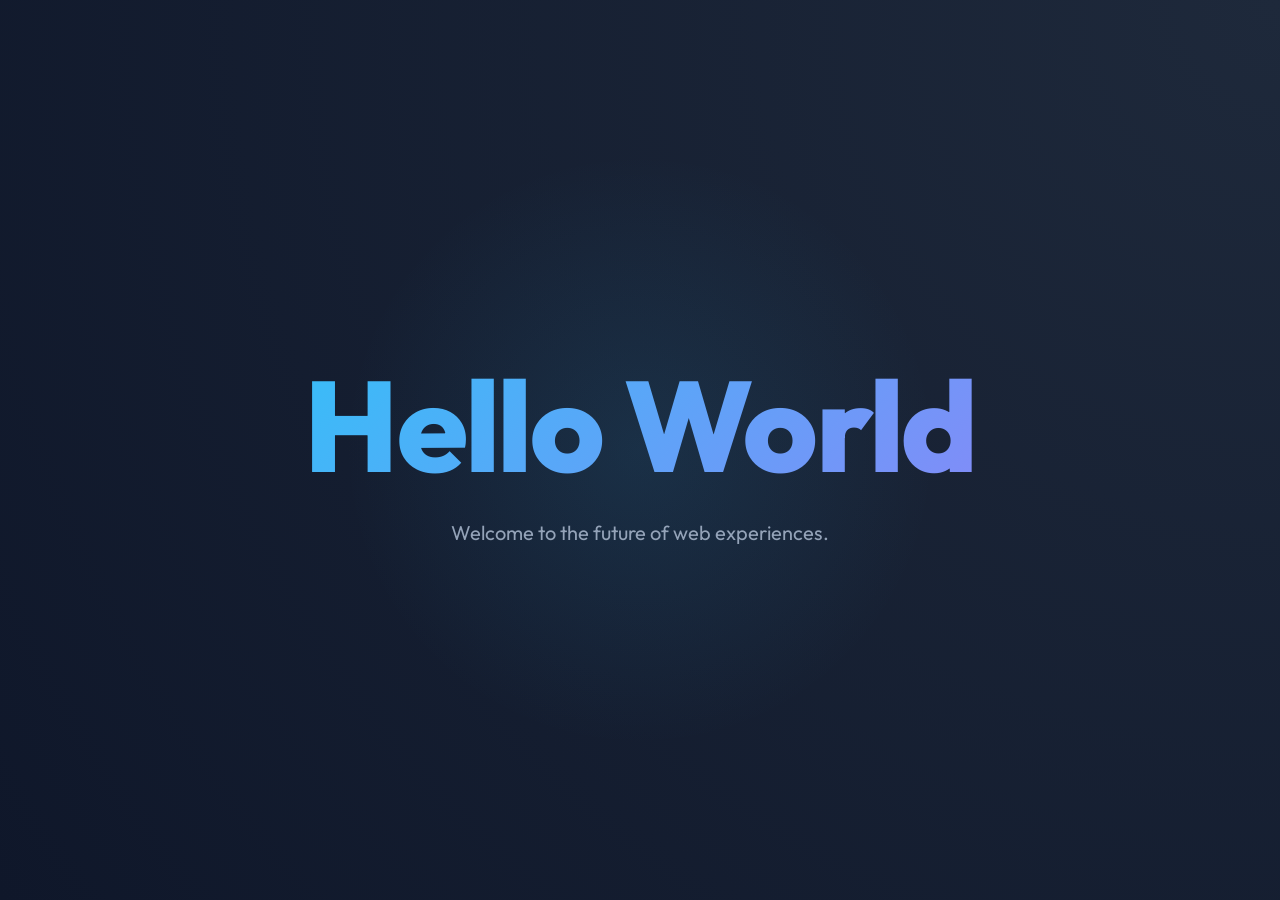
==== index.html @ c47b1321 "Initial attempt" ====
<!DOCTYPE html>
<html lang="en">
<head>
    <meta charset="UTF-8">
    <meta name="viewport" content="width=device-width, initial-scale=1.0">
    <title>Hello World - Modern Web App</title>
    <meta name="description" content="A premium Hello World landing page showcasing modern web design principles.">
    
    <!-- Preconnect for Fonts -->
    <link rel="preconnect" href="https://fonts.googleapis.com">
    <link rel="preconnect" href="https://fonts.gstatic.com" crossorigin>
    <link href="https://fonts.googleapis.com/css2?family=Outfit:wght@400;700;800&display=swap" rel="stylesheet">
    
    <!-- Styles -->
    <link rel="stylesheet" href="styles.css">
</head>
<body>

    <div class="container">
        <div class="glow"></div>
        <h1 id="main-title">Hello World</h1>
        <p class="subtitle">Welcome to the future of web experiences.</p>
    </div>

</body>
</html>
---- styles.css ----
/* Modern CSS Reset & Variables */
:root {
    /* Premium Dark Theme Palette */
    --bg-color: #0f172a;
    --surface-color: #1e293b;
    --text-primary: #f8fafc;
    --text-secondary: #94a3b8;
    --accent-primary: #38bdf8;
    --accent-secondary: #818cf8;

    /* Gradients */
    --bg-gradient: radial-gradient(circle at top right, #1e293b 0%, #0f172a 100%);
    --text-gradient: linear-gradient(135deg, var(--accent-primary), var(--accent-secondary));

    /* Typography */
    --font-main: 'Outfit', sans-serif;
}

*,
*::before,
*::after {
    box-sizing: border-box;
    margin: 0;
    padding: 0;
}

body {
    font-family: var(--font-main);
    background: var(--bg-color);
    background-image: var(--bg-gradient);
    color: var(--text-primary);
    min-height: 100vh;
    display: flex;
    justify-content: center;
    align-items: center;
    overflow: hidden;
    -webkit-font-smoothing: antialiased;
    -moz-osx-font-smoothing: grayscale;
}

/* Main Container */
.container {
    text-align: center;
    padding: 2rem;
    position: relative;
}

/* Background Decoration (Subtle Glow) */
.glow {
    position: absolute;
    top: 50%;
    left: 50%;
    transform: translate(-50%, -50%);
    width: 600px;
    height: 600px;
    background: radial-gradient(circle, rgba(56, 189, 248, 0.1) 0%, transparent 70%);
    border-radius: 50%;
    z-index: -1;
    pointer-events: none;
}

/* Typography Styling */
h1 {
    font-size: clamp(3rem, 10vw, 8rem);
    font-weight: 800;
    letter-spacing: -0.02em;
    line-height: 1.1;
    background: var(--text-gradient);
    -webkit-background-clip: text;
    background-clip: text;
    color: transparent;
    animation: fadeUp 1s cubic-bezier(0.2, 0.8, 0.2, 1) forwards;
    opacity: 0;
    transform: translateY(20px);
}

p.subtitle {
    color: var(--text-secondary);
    margin-top: 1.5rem;
    font-size: clamp(1rem, 2vw, 1.25rem);
    font-weight: 400;
    animation: fadeUp 1s cubic-bezier(0.2, 0.8, 0.2, 1) 0.2s forwards;
    opacity: 0;
    transform: translateY(20px);
}

/* Animations */
@keyframes fadeUp {
    to {
        opacity: 1;
        transform: translateY(0);
    }
}

/* Hover Effect for Interactivity */
h1:hover {
    transform: scale(1.02);
    transition: transform 0.3s ease;
    cursor: default;
}
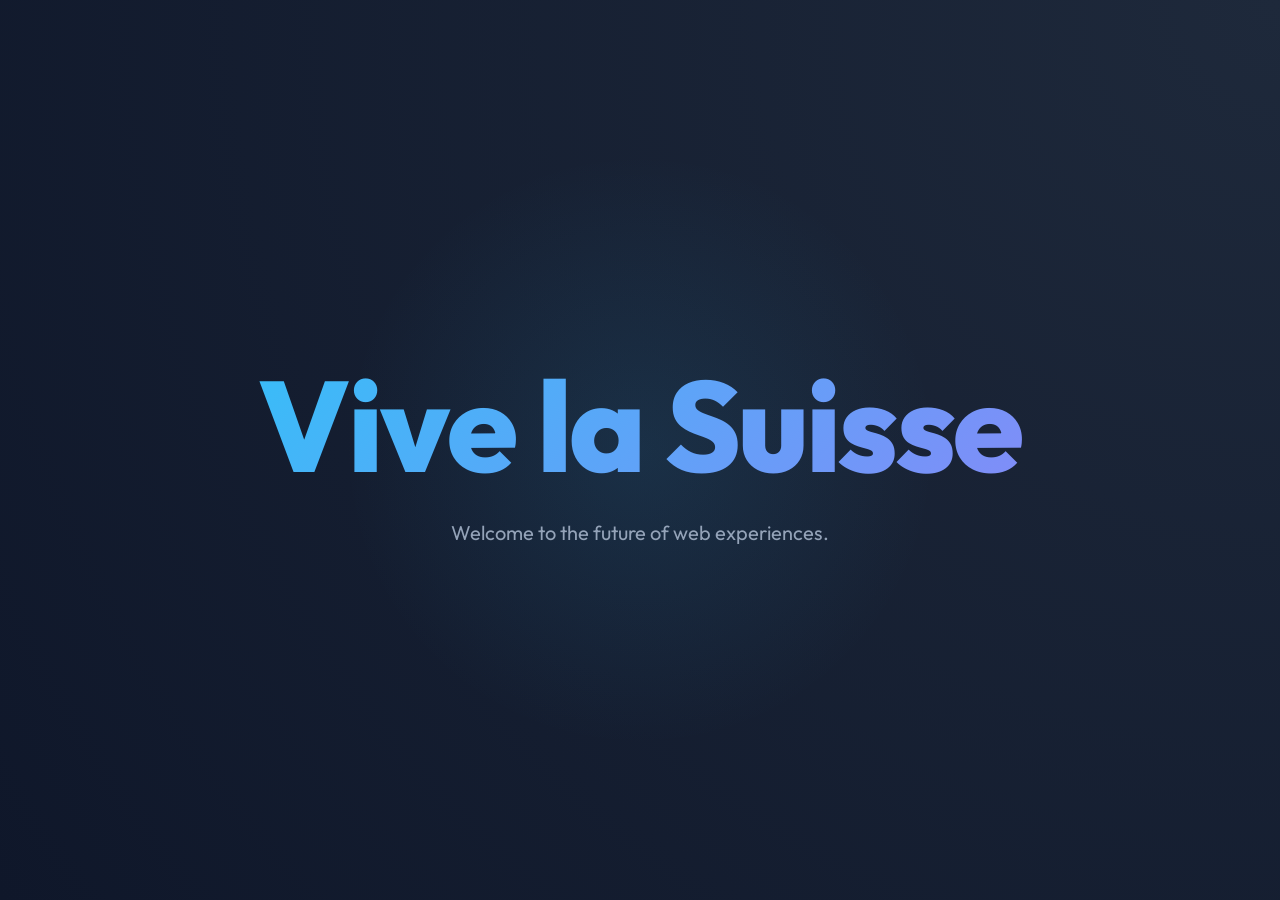
==== commit 38bb08e6: "v2" ====
--- a/index.html
+++ b/index.html
@@ -1,26 +1,29 @@
 <!DOCTYPE html>
 <html lang="en">
+
 <head>
     <meta charset="UTF-8">
     <meta name="viewport" content="width=device-width, initial-scale=1.0">
-    <title>Hello World - Modern Web App</title>
-    <meta name="description" content="A premium Hello World landing page showcasing modern web design principles.">
-    
+    <title>Vive la Suisse - Modern Web App</title>
+    <meta name="description" content="A premium landing page showcasing modern web design principles.">
+
     <!-- Preconnect for Fonts -->
     <link rel="preconnect" href="https://fonts.googleapis.com">
     <link rel="preconnect" href="https://fonts.gstatic.com" crossorigin>
     <link href="https://fonts.googleapis.com/css2?family=Outfit:wght@400;700;800&display=swap" rel="stylesheet">
-    
+
     <!-- Styles -->
     <link rel="stylesheet" href="styles.css">
 </head>
+
 <body>
 
     <div class="container">
         <div class="glow"></div>
-        <h1 id="main-title">Hello World</h1>
+        <h1 id="main-title">Vive la Suisse</h1>
         <p class="subtitle">Welcome to the future of web experiences.</p>
     </div>
 
 </body>
-</html>
+
+</html>
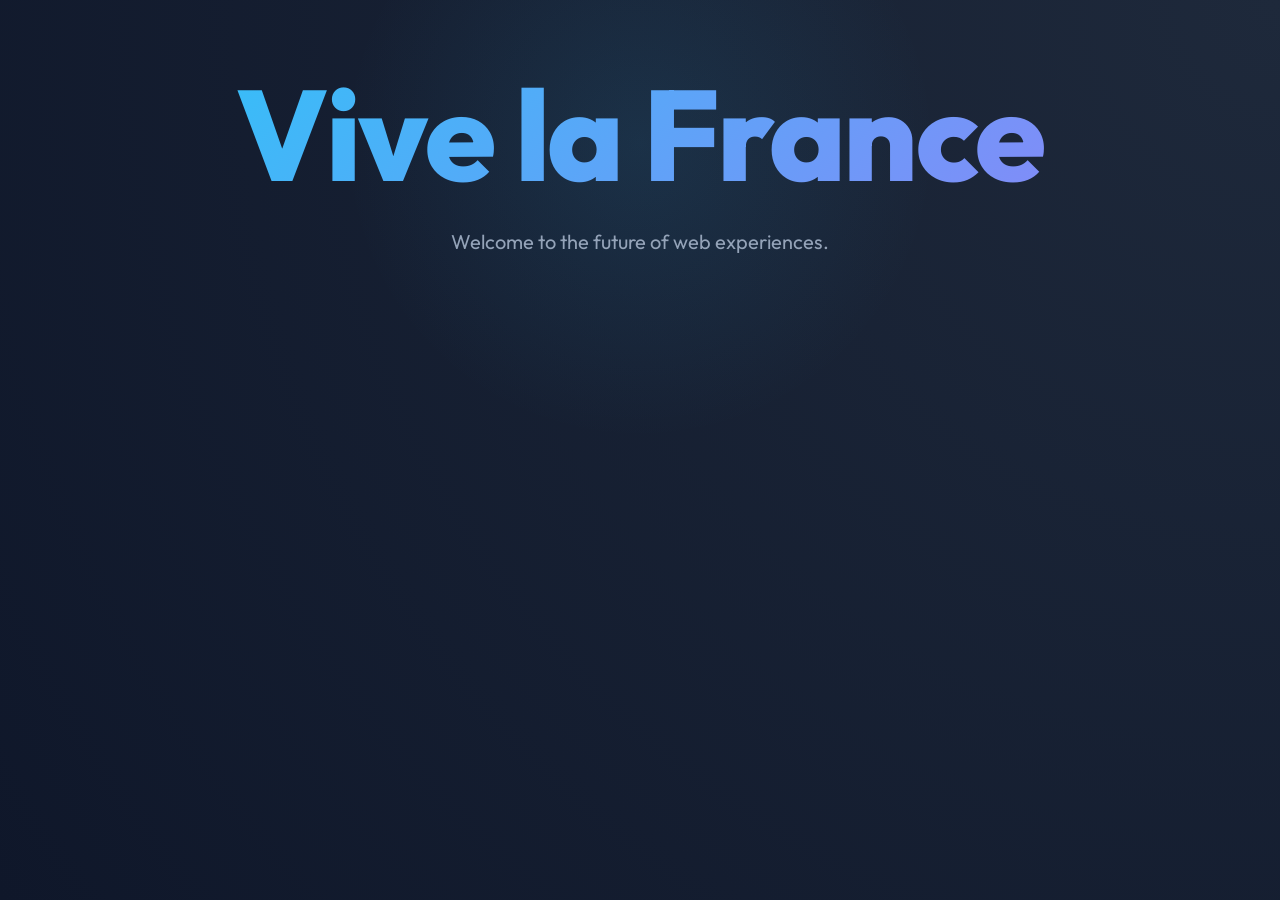
==== commit bf152057: "ok" ====
--- a/index.html
+++ b/index.html
@@ -4,7 +4,7 @@
 <head>
     <meta charset="UTF-8">
     <meta name="viewport" content="width=device-width, initial-scale=1.0">
-    <title>Vive la Suisse - Modern Web App</title>
+    <title>Modern Web App</title>
     <meta name="description" content="A premium landing page showcasing modern web design principles.">
 
     <!-- Preconnect for Fonts -->
@@ -20,10 +20,18 @@
 
     <div class="container">
         <div class="glow"></div>
-        <h1 id="main-title">Vive la Suisse</h1>
+        <h1 id="main-title">Vive la France</h1>
         <p class="subtitle">Welcome to the future of web experiences.</p>
     </div>
 
+    <!-- Data Display Section -->
+    <div class="data-section">
+        <div id="data-grid" class="grid-container">
+            <!-- Content will be injected by script.js -->
+        </div>
+    </div>
+
+    <script src="script.js"></script>
 </body>
 
 </html>
--- a/styles.css
+++ b/styles.css
@@ -3,6 +3,7 @@
     /* Premium Dark Theme Palette */
     --bg-color: #0f172a;
     --surface-color: #1e293b;
+    --card-bg: rgba(30, 41, 59, 0.7);
     --text-primary: #f8fafc;
     --text-secondary: #94a3b8;
     --accent-primary: #38bdf8;
@@ -31,9 +32,9 @@
     color: var(--text-primary);
     min-height: 100vh;
     display: flex;
-    justify-content: center;
+    flex-direction: column;
     align-items: center;
-    overflow: hidden;
+    overflow-x: hidden;
     -webkit-font-smoothing: antialiased;
     -moz-osx-font-smoothing: grayscale;
 }
@@ -41,8 +42,9 @@
 /* Main Container */
 .container {
     text-align: center;
-    padding: 2rem;
+    padding: 4rem 2rem 2rem;
     position: relative;
+    margin-bottom: 2rem;
 }
 
 /* Background Decoration (Subtle Glow) */
@@ -84,6 +86,79 @@
     transform: translateY(20px);
 }
 
+/* Data Section & Grid */
+.data-section {
+    width: 100%;
+    max-width: 1200px;
+    padding: 0 2rem 4rem;
+    animation: fadeUp 1s cubic-bezier(0.2, 0.8, 0.2, 1) 0.4s forwards;
+    opacity: 0;
+    transform: translateY(20px);
+}
+
+.grid-container {
+    display: grid;
+    grid-template-columns: repeat(auto-fill, minmax(280px, 1fr));
+    gap: 1.5rem;
+}
+
+/* Card Styling */
+.card {
+    background: var(--card-bg);
+    border: 1px solid rgba(255, 255, 255, 0.1);
+    backdrop-filter: blur(10px);
+    border-radius: 16px;
+    padding: 1.5rem;
+    transition: transform 0.3s ease, box-shadow 0.3s ease;
+    animation: fadeUp 0.6s ease forwards;
+    opacity: 0;
+    transform: translateY(20px);
+}
+
+.card:hover {
+    transform: translateY(-5px);
+    box-shadow: 0 10px 30px -10px rgba(56, 189, 248, 0.3);
+    border-color: rgba(56, 189, 248, 0.3);
+}
+
+.card h3 {
+    font-size: 1.25rem;
+    margin-bottom: 0.5rem;
+    color: var(--text-primary);
+}
+
+.card p {
+    color: var(--accent-primary);
+    font-weight: 600;
+    margin-bottom: 1rem;
+}
+
+.card-details {
+    border-top: 1px solid rgba(255, 255, 255, 0.1);
+    padding-top: 1rem;
+    font-size: 0.9rem;
+}
+
+.detail-row {
+    display: flex;
+    justify-content: space-between;
+    margin-bottom: 0.5rem;
+    color: var(--text-secondary);
+}
+
+.loading {
+    grid-column: 1 / -1;
+    text-align: center;
+    color: var(--text-secondary);
+    padding: 2rem;
+}
+
+.error {
+    grid-column: 1 / -1;
+    text-align: center;
+    color: #ef4444;
+}
+
 /* Animations */
 @keyframes fadeUp {
     to {
